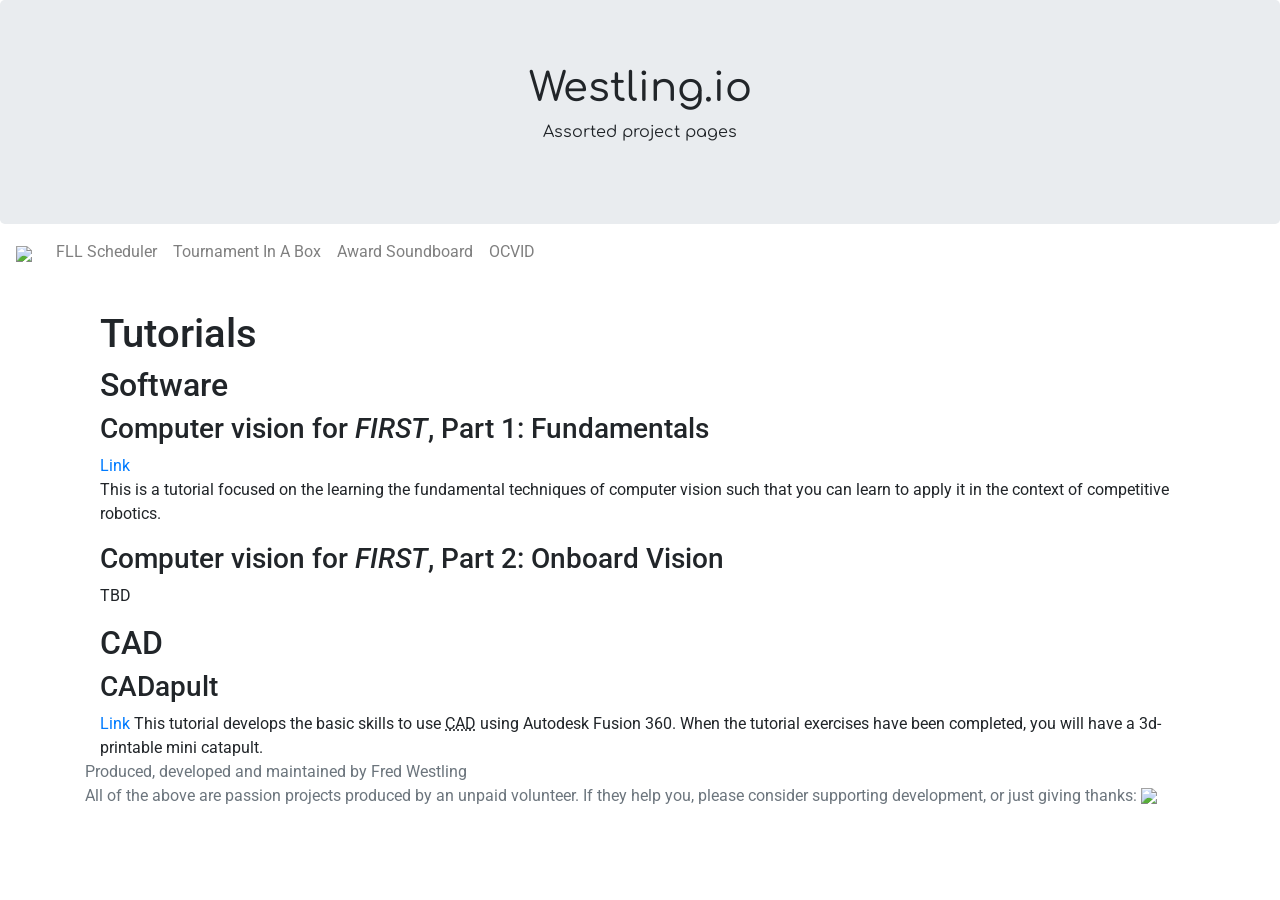
==== index.html @ 635b81ba "Copied in CV1" ====
<!DOCTYPE html>
<html lang="en">
	<head>
		<meta charset="utf-8">
		<meta name="viewport" content="width=device-width, initial-scale=1">
		<title>Westling.io</title>
		<!-- BOOTSRAP 4 CDN -->
		<!-- Latest compiled and minified CSS -->
		<link rel="stylesheet" href="https://maxcdn.bootstrapcdn.com/bootstrap/4.3.1/css/bootstrap.min.css">
		<link rel="stylesheet" href="styles.css">
		<!-- FAVICON -->
		<link rel="icon" href="favicon.ico" type="image/x-icon" />
		<link rel="shortcut icon" href="favicon.ico" type="image/x-icon" />
		<!-- Font -->
		<link href="https://fonts.googleapis.com/css?family=Roboto|Comfortaa&display=swap" rel="stylesheet">
	</head>
	<body>
		<div class="jumbotron text-center" style="margin-bottom:0;font-family: 'Comfortaa'">
			<h1>Westling.io</h1>
			<p>Assorted project pages</p> 
		</div>

		<nav class="navbar navbar-expand-sm navbar-lt navbar-light">
			<a class="navbar-brand" href="#"><img src="favicon.svg" width=32px></a>
			<button class="navbar-toggler" type="button" data-toggle="collapse" data-target="#collapsibleNavbar">
				<span class="navbar-toggler-icon"></span>
			</button>
			<div class="collapse navbar-collapse" id="collapsibleNavbar">
				<ul class="navbar-nav">
					<li class="nav-item">
						<a class="nav-link" href="scheduler">FLL Scheduler</a>
					</li>
					<li class="nav-item">
						<a class="nav-link" href="tournament-in-a-box">Tournament In A Box</a>
					</li>
					<li class="nav-item">
						<a class="nav-link" href="award-soundboard">Award Soundboard</a>
					</li>
					<li class="nav-item">
						<a class="nav-link" href="ocvid">OCVID</a>
					</li>
				</ul>
			</div>  
		</nav>
	    <main role="main" class="container">
			<div class="container" style="margin-top:30px">
				<div class="row">
					<div class="col">
						<h1 class="westli">Tutorials</h1>
						<h2 class="westli">Software</h2>
						<h3 class="westli">Computer vision for <em>FIRST</em>, Part 1: Fundamentals</h2>
						<a href="https://westling.io/computer-vision-for-first">Link</a>
						<p>
							This is a tutorial focused on the learning the fundamental techniques of computer vision such that you can learn to apply it in the context of competitive robotics.
						</p>
						<h3 class="westli">Computer vision for <em>FIRST</em>, Part 2: Onboard Vision</h2>
						<p>
							TBD
						</p>
						<h2 class="westli">CAD</h2>
						<h3 class="westli">CADapult</h3>
						<a href="https://drive.google.com/open?id=1Yh1iRujCK2Vdn4v-bIfo5bNu02bRO4qdIX0AfEihClU">Link</a>
						This tutorial develops the basic skills to use <abbr title="Computer Aided Design">CAD</abbr> using Autodesk Fusion 360.  When the tutorial exercises have been completed, you will have a 3d-printable mini catapult.
					</div>
				</div>
			</div>
		</main>
		<footer class="footer">
			<div class="container">
				<span class="text-muted">Produced, developed and maintained by Fred Westling</span><br>
				<span class="text-muted">All of the above are passion projects produced by an unpaid volunteer.  If they help you, please consider supporting development, or just giving thanks: <a href="https://paypal.me/fwestling"><img src="https://img.shields.io/badge/Donate-PayPal-green.svg"></a> </span>
			</div>
		</footer>
    <!-- Bootstrap core JavaScript
    ================================================== -->
    <!-- Placed at the end of the document so the pages load faster -->
	<!-- jQuery library -->
	<script src="https://ajax.googleapis.com/ajax/libs/jquery/3.3.1/jquery.min.js"></script>
	<!-- Popper JS -->
	<script src="https://cdnjs.cloudflare.com/ajax/libs/popper.js/1.14.7/umd/popper.min.js"></script>
	<!-- Latest compiled JavaScript -->
	<script src="https://maxcdn.bootstrapcdn.com/bootstrap/4.3.1/js/bootstrap.min.js"></script>
	</body>
</html>
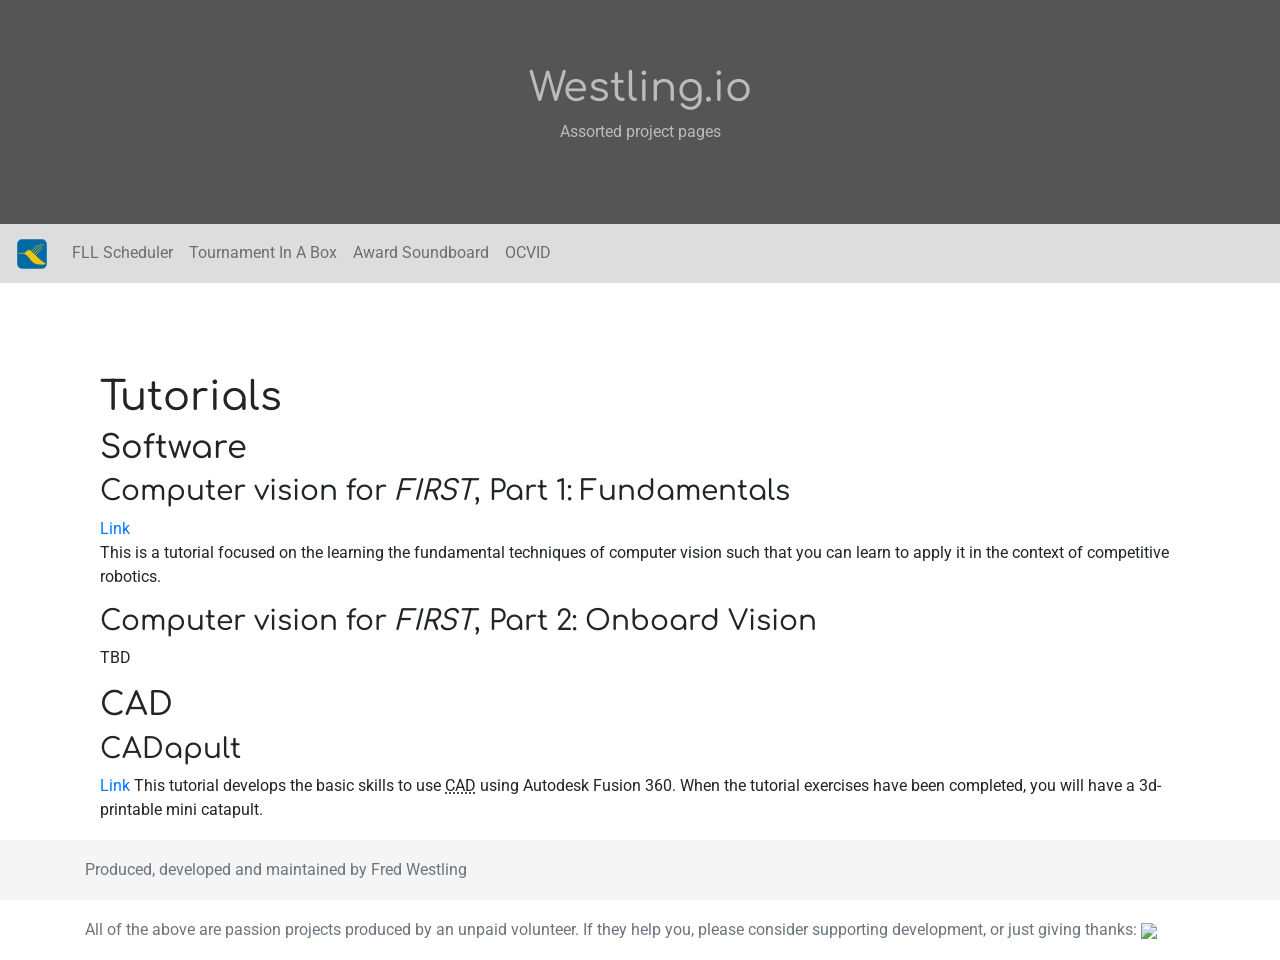
==== commit ae6e1f78: "Updated styles" ====
--- a/index.html
+++ b/index.html
@@ -7,7 +7,7 @@
 		<!-- BOOTSRAP 4 CDN -->
 		<!-- Latest compiled and minified CSS -->
 		<link rel="stylesheet" href="https://maxcdn.bootstrapcdn.com/bootstrap/4.3.1/css/bootstrap.min.css">
-		<link rel="stylesheet" href="styles.css">
+		<link rel="stylesheet" href="assets/westli_styles.css">
 		<!-- FAVICON -->
 		<link rel="icon" href="favicon.ico" type="image/x-icon" />
 		<link rel="shortcut icon" href="favicon.ico" type="image/x-icon" />
--- a/assets/westli_styles.css
+++ b/assets/westli_styles.css
@@ -0,0 +1,57 @@
+/* Sticky footer styles
+-------------------------------------------------- */
+html {
+  position: relative;
+  min-height: 100%;
+}
+
+body {
+  /* Margin bottom by footer height */
+  margin-bottom: 60px;
+}
+
+.footer {
+  position: absolute;
+  bottom: 0;
+  width: 100%;
+  /* Set the fixed height of the footer here */
+  height: 60px;
+  line-height: 60px; /* Vertically center the text there */
+  background-color: #f5f5f5;
+  font-family: 'Roboto';
+}
+
+.jumbotron {
+  background-color: #555;
+  color: #bbb;
+  border-radius: 0px;
+}
+
+.navbar-lt {
+  background-color: #ddd;
+}
+
+/* Custom page CSS
+-------------------------------------------------- */
+/* Not required for template or sticky footer method. */
+
+body > .container {
+  padding: 60px 15px 0;
+}
+
+.footer > .container {
+  padding-right: 15px;
+  padding-left: 15px;
+}
+
+code {
+  font-size: 80%;
+}
+
+.westli {
+  font-family: 'Comfortaa'
+}
+
+p {
+  font-family: 'Roboto';
+}
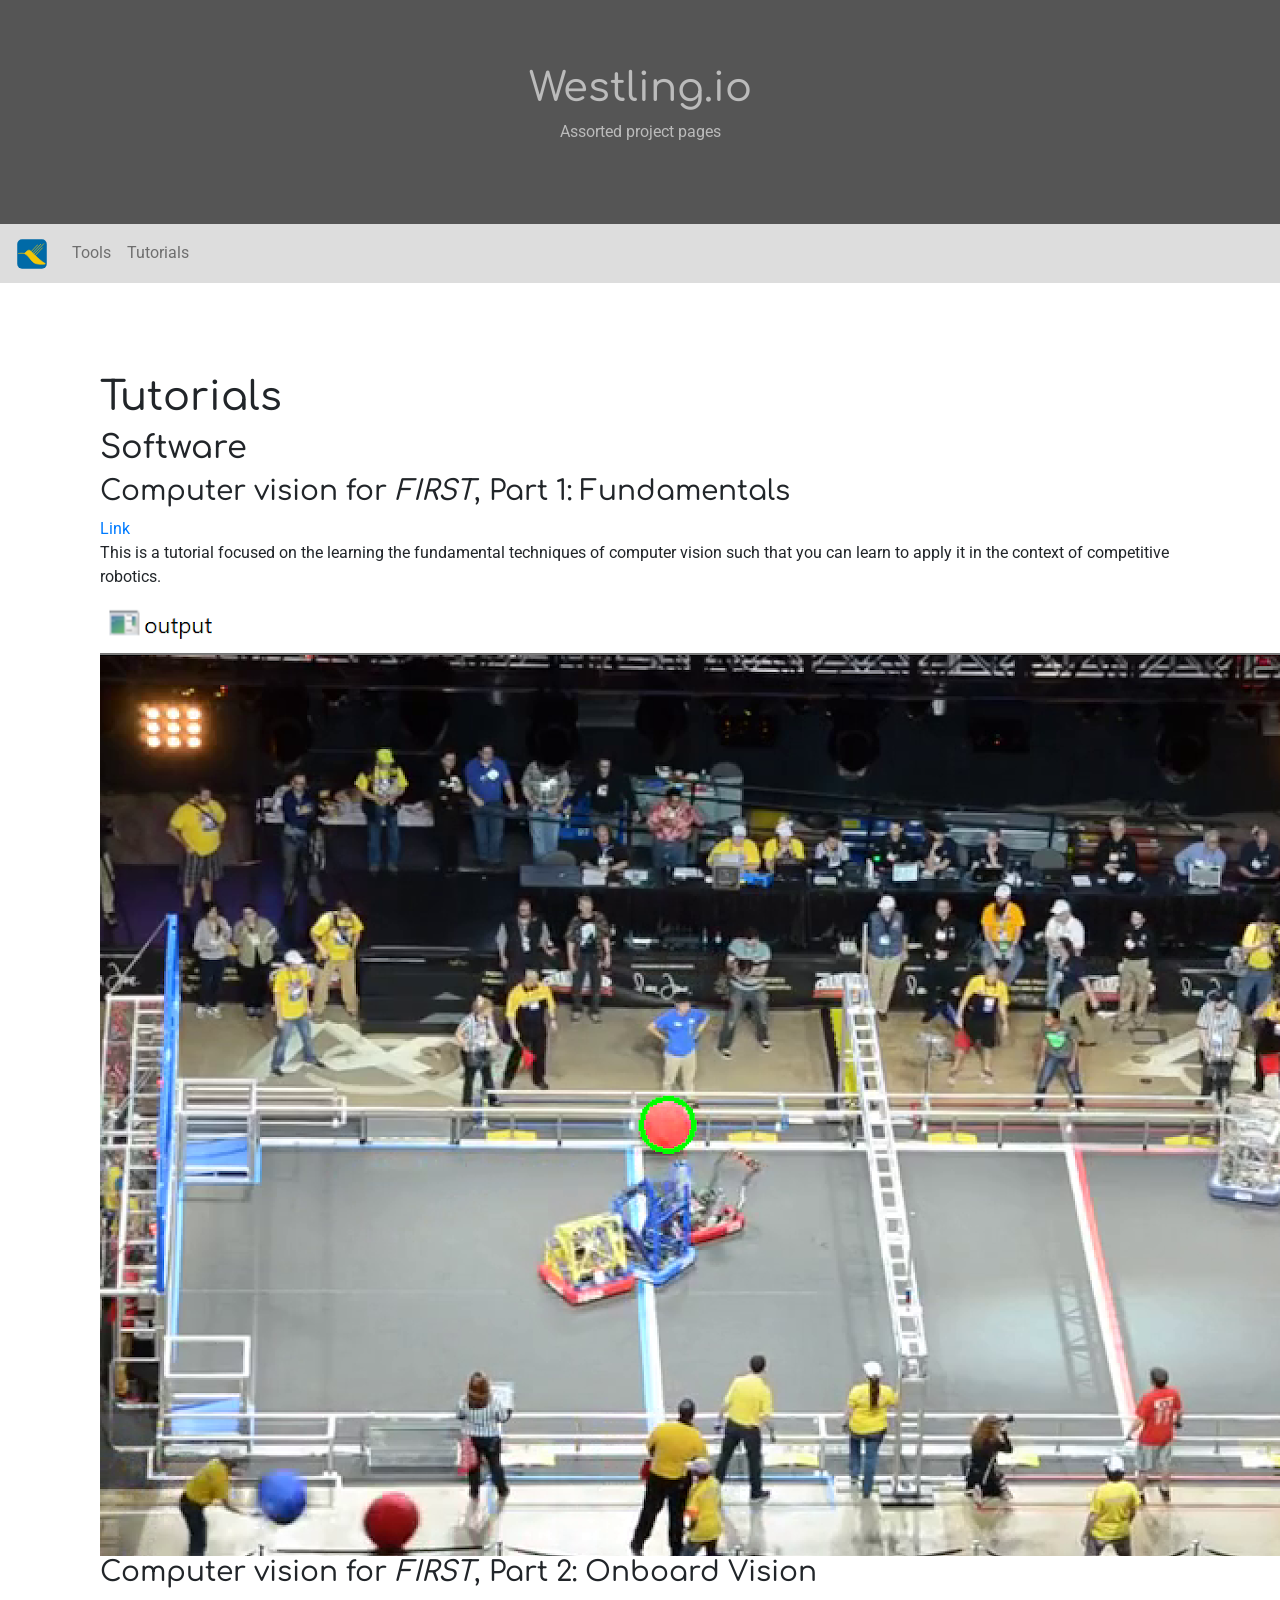
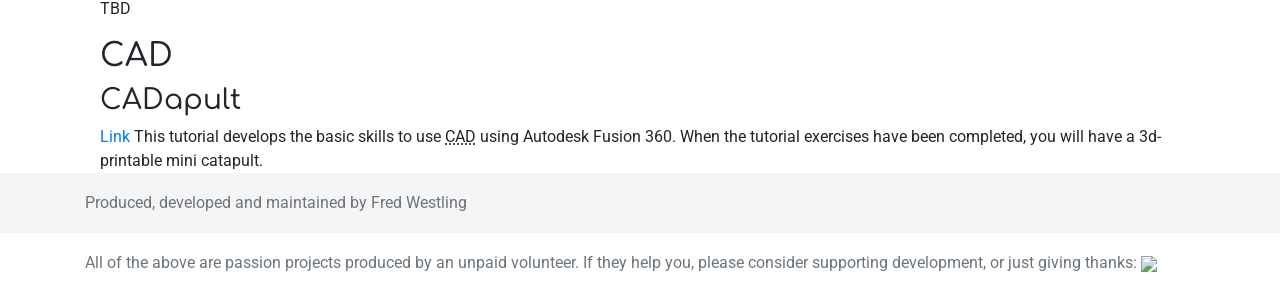
==== commit 3caf73a9: "Updated landing page" ====
--- a/index.html
+++ b/index.html
@@ -28,16 +28,10 @@
 			<div class="collapse navbar-collapse" id="collapsibleNavbar">
 				<ul class="navbar-nav">
 					<li class="nav-item">
-						<a class="nav-link" href="scheduler">FLL Scheduler</a>
+						<a class="nav-link" href="https://westling.io">Tools</a>
 					</li>
 					<li class="nav-item">
-						<a class="nav-link" href="tournament-in-a-box">Tournament In A Box</a>
-					</li>
-					<li class="nav-item">
-						<a class="nav-link" href="award-soundboard">Award Soundboard</a>
-					</li>
-					<li class="nav-item">
-						<a class="nav-link" href="ocvid">OCVID</a>
+						<a class="nav-link" href="#">Tutorials</a>
 					</li>
 				</ul>
 			</div>  
@@ -49,10 +43,11 @@
 						<h1 class="westli">Tutorials</h1>
 						<h2 class="westli">Software</h2>
 						<h3 class="westli">Computer vision for <em>FIRST</em>, Part 1: Fundamentals</h2>
-						<a href="https://westling.io/computer-vision-for-first">Link</a>
+						<a href="https://westling.io/tutorials/computer-vision-for-first">Link</a>
 						<p>
 							This is a tutorial focused on the learning the fundamental techniques of computer vision such that you can learn to apply it in the context of competitive robotics.
 						</p>
+						<img src="computer-vision-for-first/assets/pasted image 0-1560419675891.png"/>
 						<h3 class="westli">Computer vision for <em>FIRST</em>, Part 2: Onboard Vision</h2>
 						<p>
 							TBD
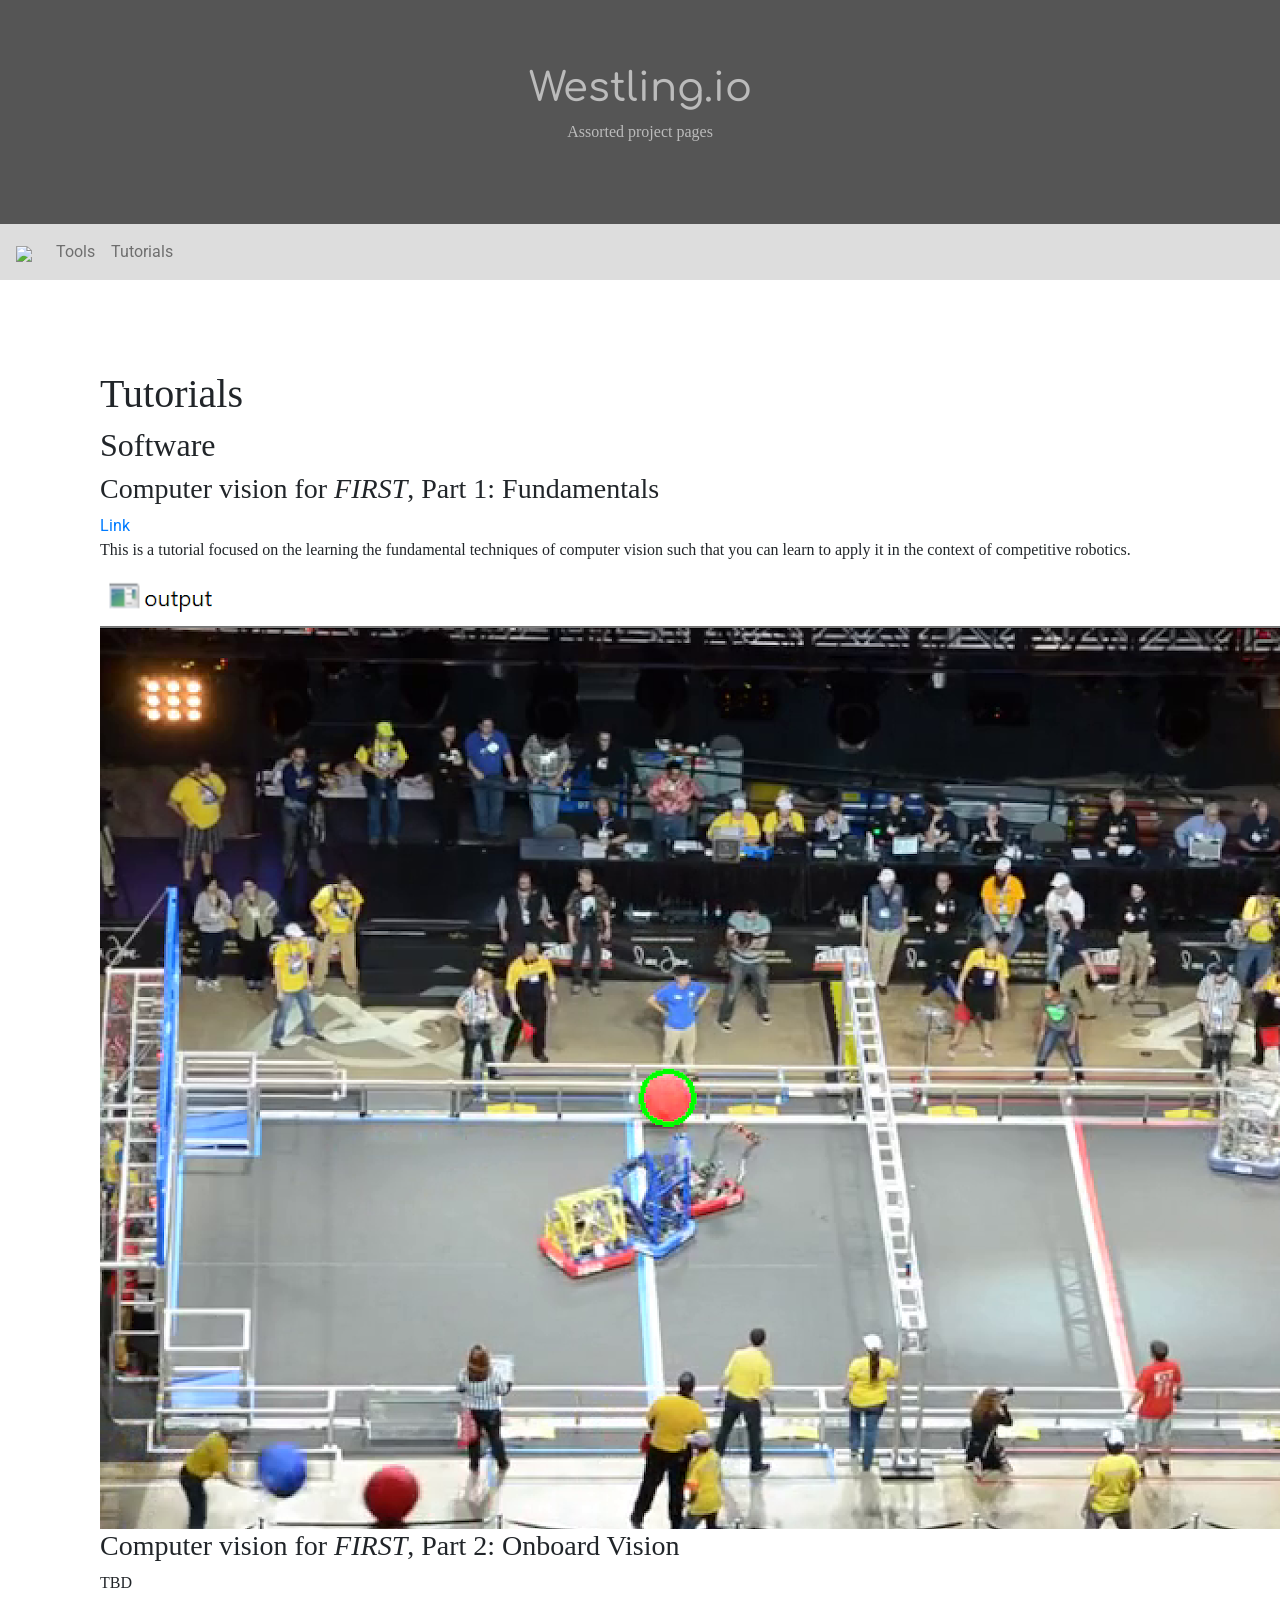
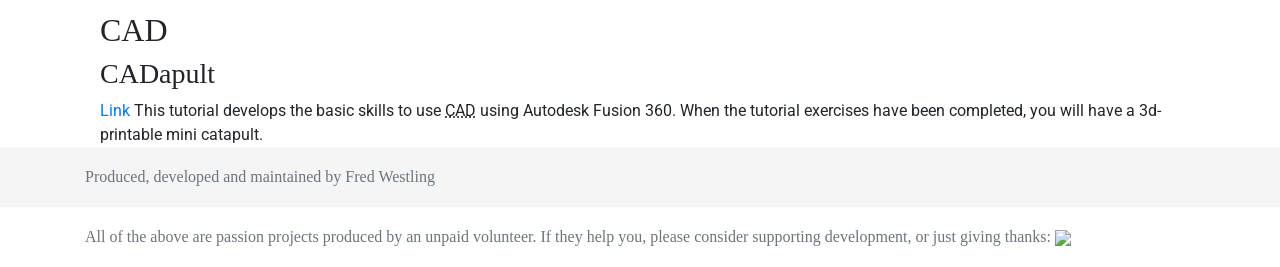
==== commit 1c5a6ea2: "Added unified styles" ====
--- a/index.html
+++ b/index.html
@@ -7,10 +7,18 @@
 		<!-- BOOTSRAP 4 CDN -->
 		<!-- Latest compiled and minified CSS -->
 		<link rel="stylesheet" href="https://maxcdn.bootstrapcdn.com/bootstrap/4.3.1/css/bootstrap.min.css">
-		<link rel="stylesheet" href="assets/westli_styles.css">
+		<link rel="stylesheet" href="assets/styles.css">
 		<!-- FAVICON -->
-		<link rel="icon" href="favicon.ico" type="image/x-icon" />
-		<link rel="shortcut icon" href="favicon.ico" type="image/x-icon" />
+		<!-- FAVICON -->
+		<link rel="apple-touch-icon" sizes="180x180" href="assets/apple-touch-icon.png">
+		<link rel="icon" type="image/png" sizes="32x32" href="assets/favicon-32x32.png">
+		<link rel="icon" type="image/png" sizes="16x16" href="assets/favicon-16x16.png">
+		<link rel="manifest" href="assets/site.webmanifest">
+		<link rel="mask-icon" href="assets/safari-pinned-tab.svg" color="#0066aa">
+		<link rel="shortcut icon" href="assets/favicon.ico">
+		<meta name="msapplication-TileColor" content="#2b5797">
+		<meta name="msapplication-config" content="assets/browserconfig.xml">
+		<meta name="theme-color" content="#ffffff">
 		<!-- Font -->
 		<link href="https://fonts.googleapis.com/css?family=Roboto|Comfortaa&display=swap" rel="stylesheet">
 	</head>
--- a/assets/styles.css
+++ b/assets/styles.css
@@ -0,0 +1,57 @@
+/* Sticky footer styles
+-------------------------------------------------- */
+html {
+  position: relative;
+  min-height: 100%;
+}
+
+body {
+  /* Margin bottom by footer height */
+  margin-bottom: 60px;
+}
+
+.footer {
+  position: absolute;
+  bottom: 0;
+  width: 100%;
+  /* Set the fixed height of the footer here */
+  height: 60px;
+  line-height: 60px; /* Vertically center the text there */
+  background-color: #f5f5f5;
+  font-family: 'robotoregular';
+}
+
+.jumbotron {
+  background-color: #555;
+  color: #bbb;
+  border-radius: 0px;
+}
+
+.navbar-lt {
+  background-color: #ddd;
+}
+
+/* Custom page CSS
+-------------------------------------------------- */
+/* Not required for template or sticky footer method. */
+
+body > .container {
+  padding: 60px 15px 0;
+}
+
+.footer > .container {
+  padding-right: 15px;
+  padding-left: 15px;
+}
+
+code {
+  font-size: 80%;
+}
+
+.westli {
+  font-family: 'comfortaaregular'
+}
+
+p {
+  font-family: 'robotoregular';
+}
